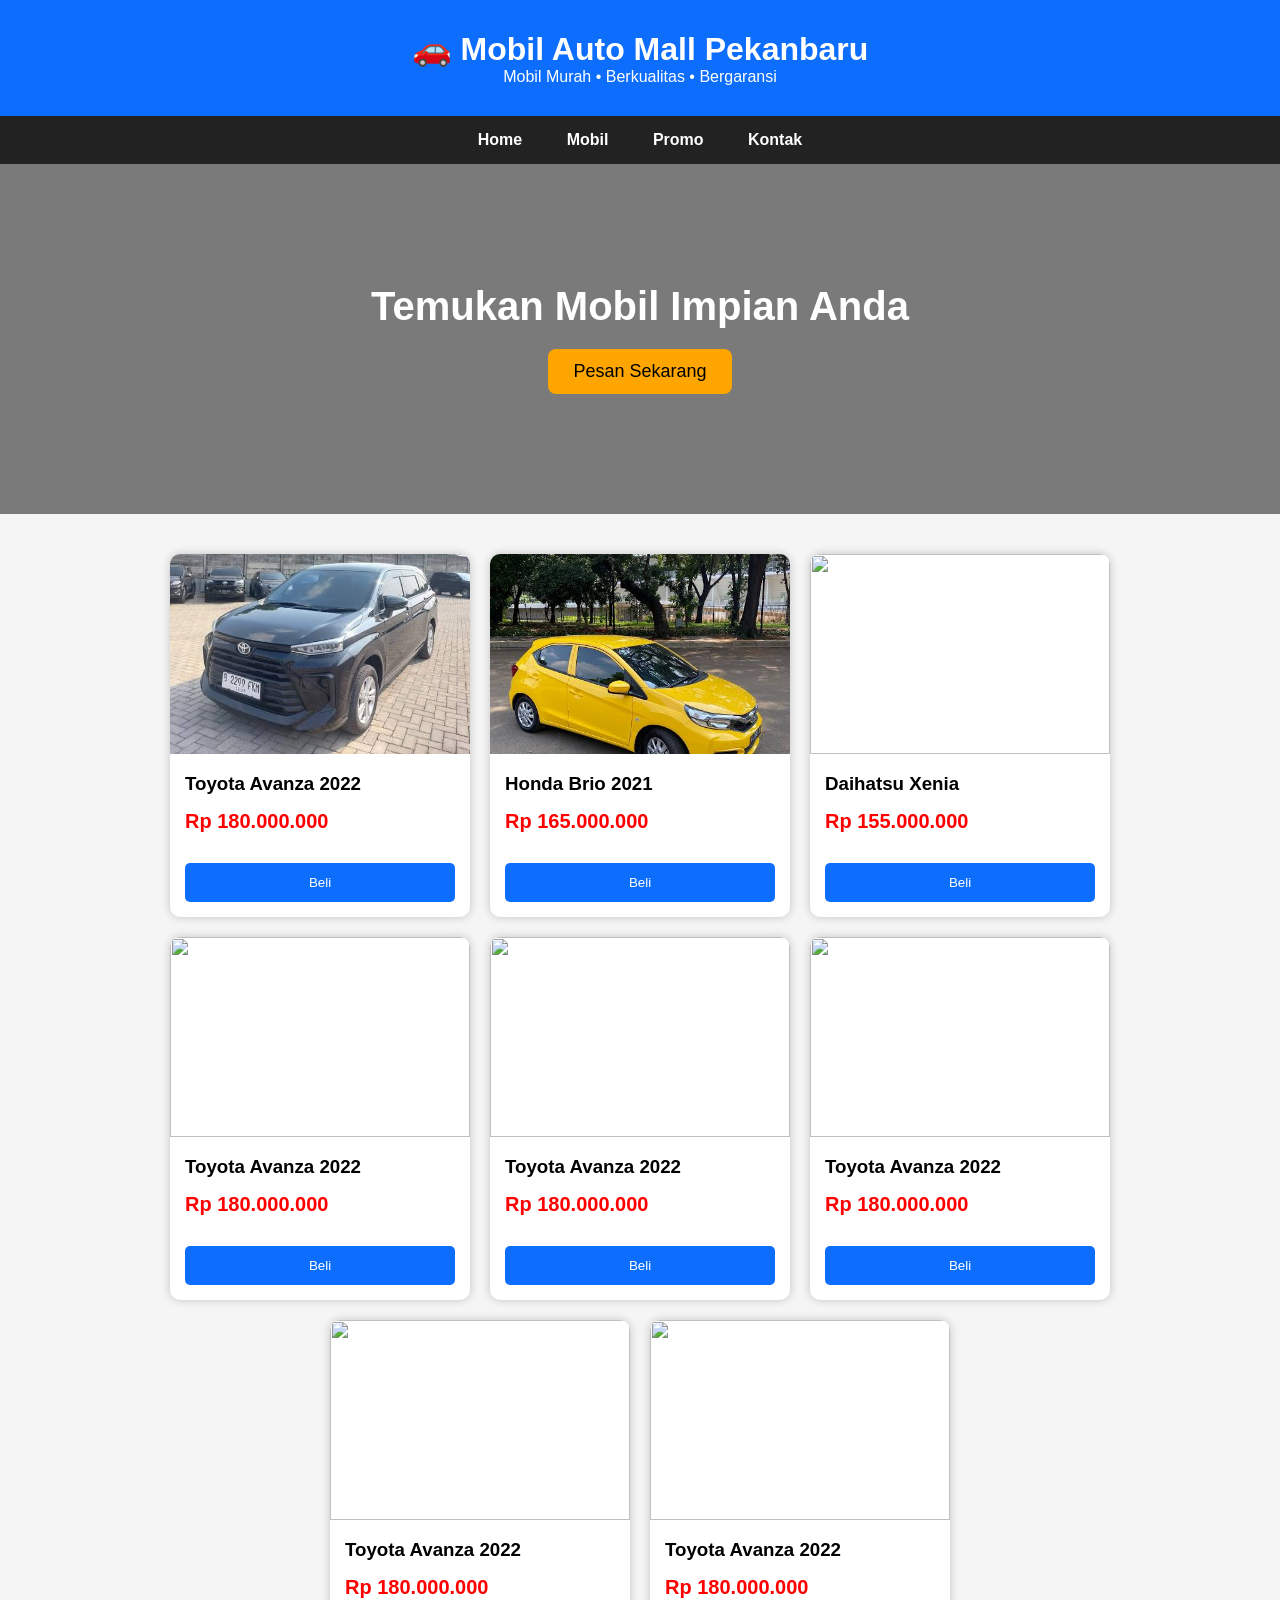
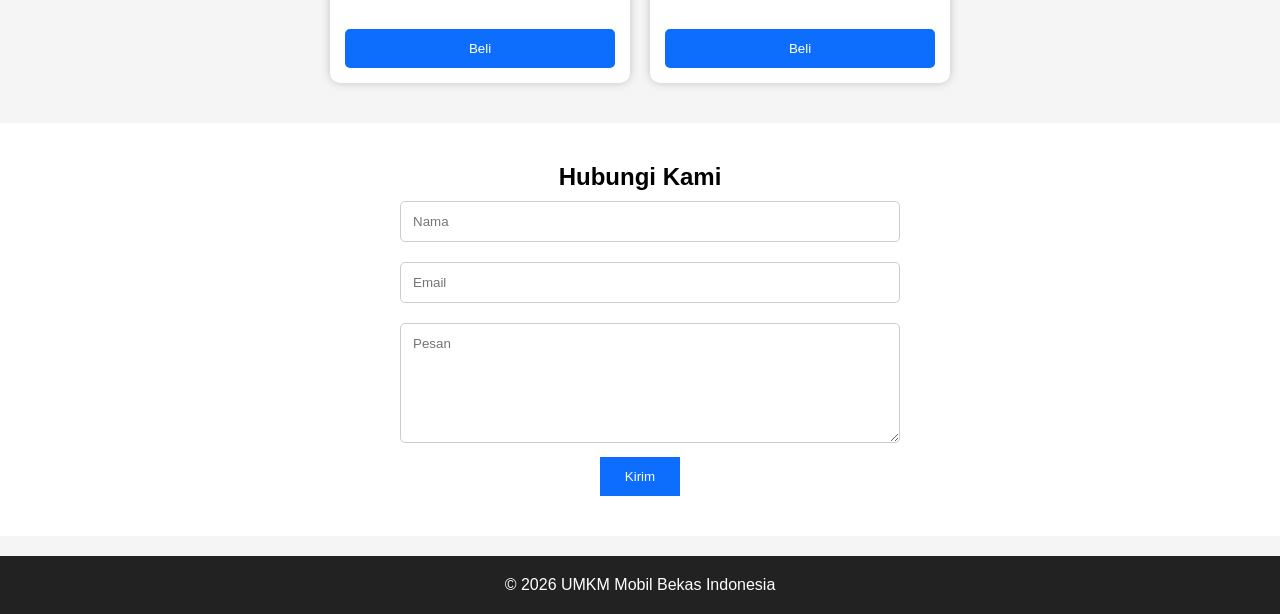
==== index.html @ 987cb66a "Add files via upload" ====
<!DOCTYPE html>
<html lang="id">
<head>
    <meta charset="UTF-8">
    <meta name="viewport" content="width=device-width, initial-scale=1.0">
    <title>UMKM Jual Mobil Bekas</title>
    <link rel="stylesheet" href="style.css">
</head>
<body>

<header>
    <h1>🚗 Mobil Auto Mall Pekanbaru</h1>
    <p>Mobil Murah • Berkualitas • Bergaransi</p>
</header>

<nav>
    <a href="#">Home</a>
    <a href="#">Mobil</a>
    <a href="#">Promo</a>
    <a href="#">Kontak</a>
</nav>

<section class="hero">
    <h2>Temukan Mobil Impian Anda</h2>
    <button onclick="pesan()">Pesan Sekarang</button>
</section>

<section class="produk">

<div class="card">
<img src="1.jpg">
<h3>Toyota Avanza 2022</h3>
<p>Rp 180.000.000</p>
<button onclick="beli('Toyota Avanza')">Beli</button>
</div>

<div class="card">
<img src="2.jpg">
<h3>Honda Brio 2021</h3>
<p>Rp 165.000.000</p>
<button onclick="beli('Honda Brio')">Beli</button>
</div>

<div class="card">
<img src="https://images.unsplash.com/photo-1552519507-da3b142c6e3d?w=500" alt="">
<h3>Daihatsu Xenia</h3>
<p>Rp 155.000.000</p>
<button onclick="beli('Daihatsu Xenia')">Beli</button>
</div>


<div class="card">
<img src="https://images.unsplash.com/photo-1503376780353-7e6692767b70?w=500" alt="">
<h3>Toyota Avanza 2022</h3>
<p>Rp 180.000.000</p>
<button onclick="beli('Toyota Avanza')">Beli</button>
</div>

<div class="card">
<img src="https://images.unsplash.com/photo-1503376780353-7e6692767b70?w=500" alt="">
<h3>Toyota Avanza 2022</h3>
<p>Rp 180.000.000</p>
<button onclick="beli('Toyota Avanza')">Beli</button>
</div>


<div class="card">
<img src="https://images.unsplash.com/photo-1503376780353-7e6692767b70?w=500" alt="">
<h3>Toyota Avanza 2022</h3>
<p>Rp 180.000.000</p>
<button onclick="beli('Toyota Avanza')">Beli</button>
</div>

<div class="card">
<img src="https://images.unsplash.com/photo-1503376780353-7e6692767b70?w=500" alt="">
<h3>Toyota Avanza 2022</h3>
<p>Rp 180.000.000</p>
<button onclick="beli('Toyota Avanza')">Beli</button>
</div>

<div class="card">
<img src="https://images.unsplash.com/photo-1503376780353-7e6692767b70?w=500" alt="">
<h3>Toyota Avanza 2022</h3>
<p>Rp 180.000.000</p>
<button onclick="beli('Toyota Avanza')">Beli</button>
</div>


</section>

<section class="kontak">
<h2>Hubungi Kami</h2>

<form onsubmit="return kirim()">

<input type="text" id="nama" placeholder="Nama" required>

<input type="email" id="email" placeholder="Email" required>

<textarea id="pesan" placeholder="Pesan"></textarea>

<button type="submit">Kirim</button>

</form>

</section>

<footer>
<p>© 2026 UMKM Mobil Bekas Indonesia</p>
</footer>

<script src="script.js"></script>

</body>
</html>
---- style.css ----
*{
margin:0;
padding:0;
box-sizing:border-box;
font-family:Arial, sans-serif;
}

body{
background:#f5f5f5;
}

header{
background:#0d6efd;
color:white;
padding:30px;
text-align:center;
}

nav{
background:#222;
padding:15px;
text-align:center;
}

nav a{
color:white;
text-decoration:none;
margin:20px;
font-weight:bold;
}

nav a:hover{
color:yellow;
}

.hero{
height:350px;
background:linear-gradient(rgba(0,0,0,.5),rgba(0,0,0,.5)),
url("https://images.unsplash.com/photo-1492144534655-ae79c964c9d7?w=1200");
background-size:cover;
background-position:center;
display:flex;
flex-direction:column;
justify-content:center;
align-items:center;
color:white;
}

.hero h2{
font-size:40px;
margin-bottom:20px;
}

.hero button{
padding:12px 25px;
font-size:18px;
background:orange;
border:none;
cursor:pointer;
border-radius:8px;
}

.hero button:hover{
background:red;
color:white;
}

.produk{
display:flex;
justify-content:center;
flex-wrap:wrap;
gap:20px;
padding:40px;
}

.card{
width:300px;
background:white;
border-radius:10px;
overflow:hidden;
box-shadow:0 0 10px rgba(0,0,0,.2);
transition:.4s;
}

.card:hover{
transform:translateY(-10px);
}

.card img{
width:100%;
height:200px;
object-fit:cover;
}

.card h3{
margin:15px;
}

.card p{
margin:15px;
font-size:20px;
color:red;
font-weight:bold;
}

.card button{
margin:15px;
width:90%;
padding:12px;
background:#0d6efd;
color:white;
border:none;
cursor:pointer;
border-radius:5px;
}

.card button:hover{
background:green;
}

.kontak{
background:white;
padding:40px;
text-align:center;
}

form{
max-width:500px;
margin:auto;
}

input,textarea{
width:100%;
padding:12px;
margin:10px;
border:1px solid #ccc;
border-radius:5px;
}

textarea{
height:120px;
}

form button{
padding:12px 25px;
background:#0d6efd;
color:white;
border:none;
cursor:pointer;
}

footer{
background:#222;
color:white;
padding:20px;
text-align:center;
margin-top:20px;
}

@media(max-width:768px){
.produk{
flex-direction:column;
align-items:center;
}

.hero h2{
font-size:28px;
}
}
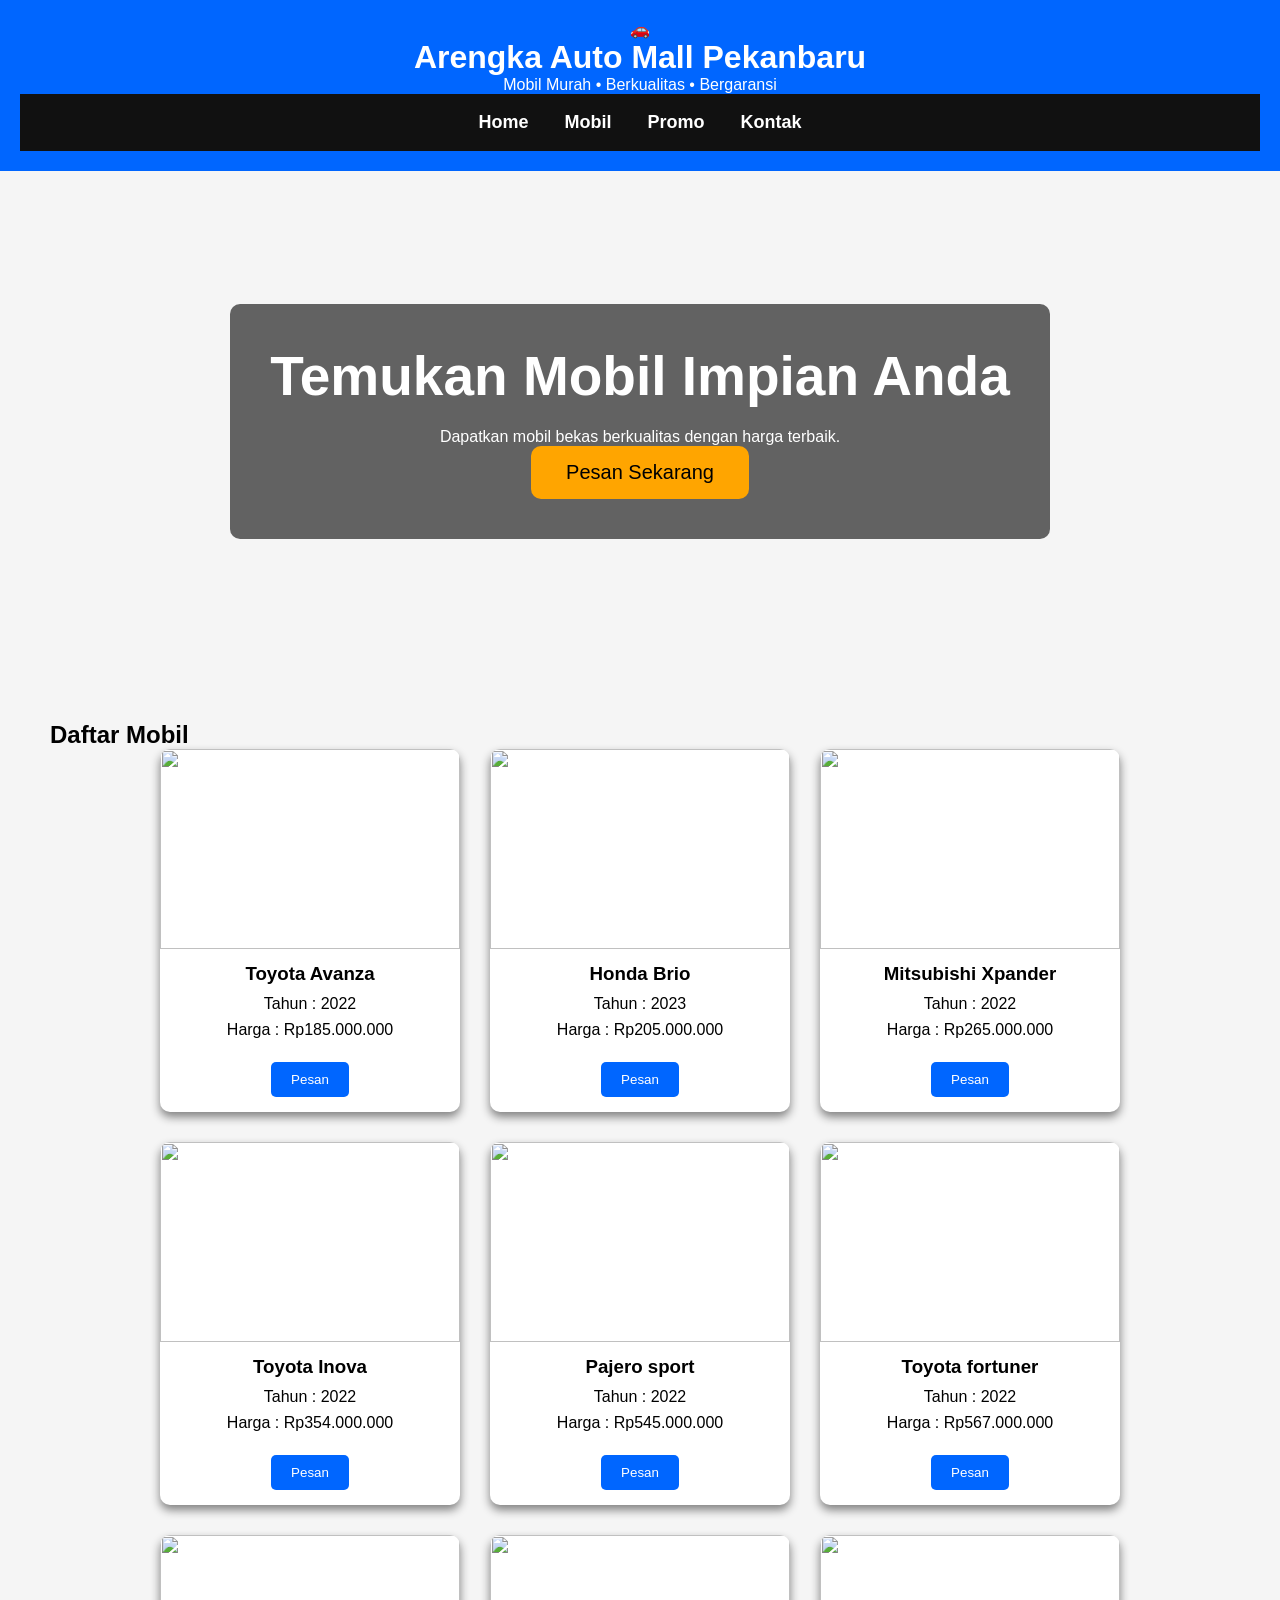
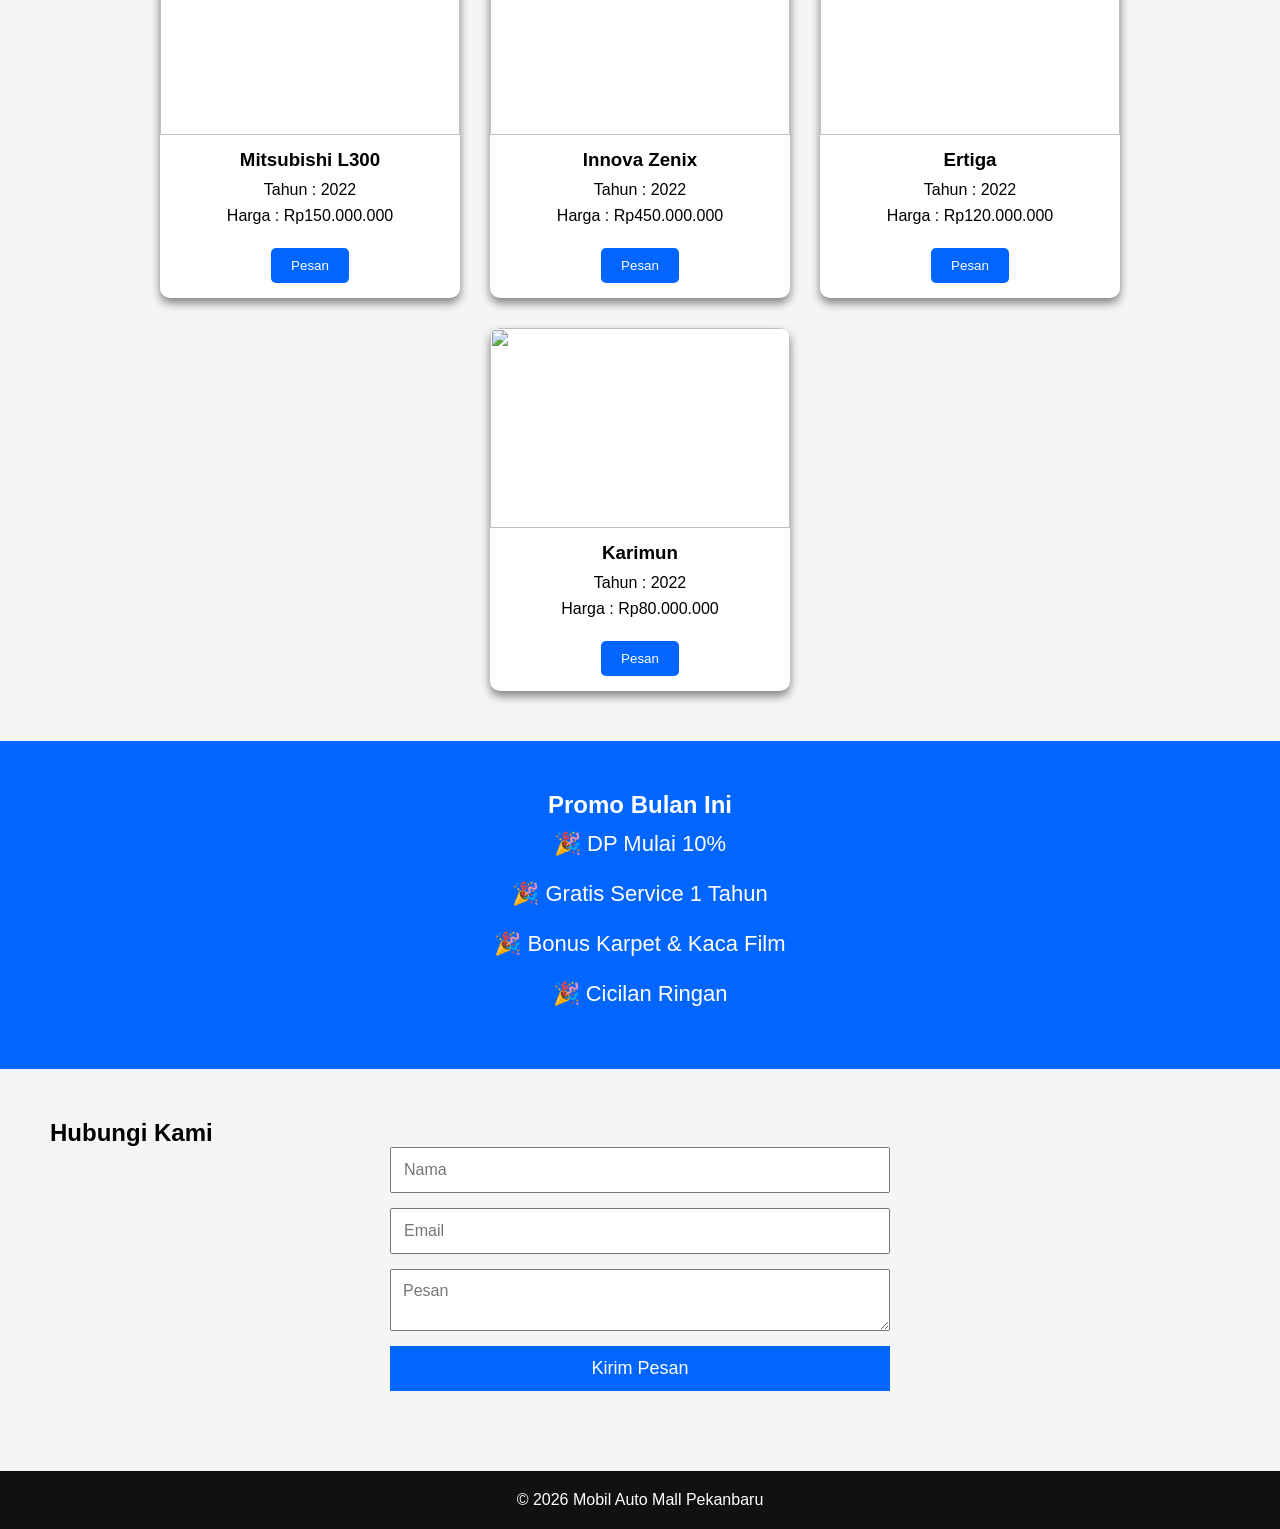
==== commit adc40097: "Add files via upload" ====
--- a/index.html
+++ b/index.html
@@ -1,112 +1,172 @@
 <!DOCTYPE html>
 <html lang="id">
 <head>
-    <meta charset="UTF-8">
-    <meta name="viewport" content="width=device-width, initial-scale=1.0">
-    <title>UMKM Jual Mobil Bekas</title>
-    <link rel="stylesheet" href="style.css">
+<meta charset="UTF-8">
+<meta name="viewport" content="width=device-width, initial-scale=1.0">
+<title>Mobil Auto Mall Pekanbaru</title>
+
+<link rel="stylesheet" href="style.css">
 </head>
 <body>
 
+<!-- HEADER -->
 <header>
-    <h1>🚗 Mobil Auto Mall Pekanbaru</h1>
-    <p>Mobil Murah • Berkualitas • Bergaransi</p>
+    <div class="logo">
+        🚗 <h1>Arengka Auto Mall Pekanbaru</h1>
+        <p>Mobil Murah • Berkualitas • Bergaransi</p>
+    </div>
+
+    <nav>
+        <ul>
+            <li><a href="#home">Home</a></li>
+            <li><a href="#mobil">Mobil</a></li>
+            <li><a href="#promo">Promo</a></li>
+            <li><a href="#kontak">Kontak</a></li>
+        </ul>
+    </nav>
 </header>
 
-<nav>
-    <a href="#">Home</a>
-    <a href="#">Mobil</a>
-    <a href="#">Promo</a>
-    <a href="#">Kontak</a>
-</nav>
+<!-- HOME -->
+<section id="home" class="hero">
+    <div class="hero-text">
+        <h2>Temukan Mobil Impian Anda</h2>
+        <p>Dapatkan mobil bekas berkualitas dengan harga terbaik.</p>
 
-<section class="hero">
-    <h2>Temukan Mobil Impian Anda</h2>
-    <button onclick="pesan()">Pesan Sekarang</button>
+        <button onclick="pesanSekarang()">
+            Pesan Sekarang
+        </button>
+    </div>
 </section>
 
-<section class="produk">
+<!-- MOBIL -->
+<section id="mobil">
+
+<h2>Daftar Mobil</h2>
+
+<div class="card-container">
 
 <div class="card">
-<img src="1.jpg">
-<h3>Toyota Avanza 2022</h3>
-<p>Rp 180.000.000</p>
-<button onclick="beli('Toyota Avanza')">Beli</button>
+<img src="avanza.jpg" alt="">
+<h3>Toyota Avanza</h3>
+<p>Tahun : 2022</p>
+<p>Harga : Rp185.000.000</p>
+<button onclick="pesanMobil('Toyota Avanza')">Pesan</button>
 </div>
 
 <div class="card">
-<img src="2.jpg">
-<h3>Honda Brio 2021</h3>
-<p>Rp 165.000.000</p>
-<button onclick="beli('Honda Brio')">Beli</button>
+<img src="brio.jpg" alt="">
+<h3>Honda Brio</h3>
+<p>Tahun : 2023</p>
+<p>Harga : Rp205.000.000</p>
+<button onclick="pesanMobil('Honda Brio')">Pesan</button>
 </div>
 
 <div class="card">
-<img src="https://images.unsplash.com/photo-1552519507-da3b142c6e3d?w=500" alt="">
-<h3>Daihatsu Xenia</h3>
-<p>Rp 155.000.000</p>
-<button onclick="beli('Daihatsu Xenia')">Beli</button>
-</div>
-
-
-<div class="card">
-<img src="https://images.unsplash.com/photo-1503376780353-7e6692767b70?w=500" alt="">
-<h3>Toyota Avanza 2022</h3>
-<p>Rp 180.000.000</p>
-<button onclick="beli('Toyota Avanza')">Beli</button>
+<img src="xpander.jpg" alt="">
+<h3>Mitsubishi Xpander</h3>
+<p>Tahun : 2022</p>
+<p>Harga : Rp265.000.000</p>
+<button onclick="pesanMobil('Xpander')">Pesan</button>
 </div>
 
 <div class="card">
-<img src="https://images.unsplash.com/photo-1503376780353-7e6692767b70?w=500" alt="">
-<h3>Toyota Avanza 2022</h3>
-<p>Rp 180.000.000</p>
-<button onclick="beli('Toyota Avanza')">Beli</button>
-</div>
+<img src="innova.jpg" alt="">
+<h3>Toyota Inova</h3>
+<p>Tahun : 2022</p>
+<p>Harga : Rp354.000.000</p>
+<button onclick="pesanMobil('Toyota Innova')">Pesan</button>
+</div><div class="card">
 
-
-<div class="card">
-<img src="https://images.unsplash.com/photo-1503376780353-7e6692767b70?w=500" alt="">
-<h3>Toyota Avanza 2022</h3>
-<p>Rp 180.000.000</p>
-<button onclick="beli('Toyota Avanza')">Beli</button>
+<img src="pajero.jpg" alt="">
+<h3>Pajero sport</h3>
+<p>Tahun : 2022</p>
+<p>Harga : Rp545.000.000</p>
+<button onclick="pesanMobil('Pajero sport')">Pesan</button>
 </div>
 
 <div class="card">
-<img src="https://images.unsplash.com/photo-1503376780353-7e6692767b70?w=500" alt="">
-<h3>Toyota Avanza 2022</h3>
-<p>Rp 180.000.000</p>
-<button onclick="beli('Toyota Avanza')">Beli</button>
+<img src="fortuner.jpg" alt="">
+<h3>Toyota fortuner</h3>
+<p>Tahun : 2022</p>
+<p>Harga : Rp567.000.000</p>
+<button onclick="pesanMobil('Toyota fortuner')">Pesan</button>
 </div>
 
 <div class="card">
-<img src="https://images.unsplash.com/photo-1503376780353-7e6692767b70?w=500" alt="">
-<h3>Toyota Avanza 2022</h3>
-<p>Rp 180.000.000</p>
-<button onclick="beli('Toyota Avanza')">Beli</button>
+<img src="l300.jpg" alt="">
+<h3>Mitsubishi L300</h3>
+<p>Tahun : 2022</p>
+<p>Harga : Rp150.000.000</p>
+<button onclick="pesanMobil('MitsubishiL300')">Pesan</button>
 </div>
 
+<div class="card">
+<img src="zenix.jpg" alt="">
+<h3>Innova Zenix</h3>
+<p>Tahun : 2022</p>
+<p>Harga : Rp450.000.000</p>
+<button onclick="pesanMobil('Innova Zenix')">Pesan</button>
+</div>
+
+<div class="card">
+<img src="ertiga.jpg" alt="">
+<h3>Ertiga</h3>
+<p>Tahun : 2022</p>
+<p>Harga : Rp120.000.000</p>
+<button onclick="pesanMobil('Ertiga')">Pesan</button>
+</div>
+
+<div class="card">
+<img src="karimun.jpg" alt="">
+<h3>Karimun</h3>
+<p>Tahun : 2022</p>
+<p>Harga : Rp80.000.000</p>
+<button onclick="pesanMobil('Karimun')">Pesan</button>
+</div>
+
+</div>
 
 </section>
 
-<section class="kontak">
+<!-- PROMO -->
+<section id="promo" class="promo">
+
+<h2>Promo Bulan Ini</h2>
+
+<ul>
+<li>🎉 DP Mulai 10%</li>
+<li>🎉 Gratis Service 1 Tahun</li>
+<li>🎉 Bonus Karpet & Kaca Film</li>
+<li>🎉 Cicilan Ringan</li>
+</ul>
+
+</section>
+
+<!-- KONTAK -->
+<section id="kontak">
+
 <h2>Hubungi Kami</h2>
 
-<form onsubmit="return kirim()">
+<form>
 
-<input type="text" id="nama" placeholder="Nama" required>
+<input type="text" placeholder="Nama" required>
 
-<input type="email" id="email" placeholder="Email" required>
+<input type="email" placeholder="Email" required>
 
-<textarea id="pesan" placeholder="Pesan"></textarea>
+<textarea placeholder="Pesan"></textarea>
 
-<button type="submit">Kirim</button>
+<button type="submit">
+Kirim Pesan
+</button>
 
 </form>
 
 </section>
 
 <footer>
-<p>© 2026 UMKM Mobil Bekas Indonesia</p>
+
+<p>© 2026 Mobil Auto Mall Pekanbaru</p>
+
 </footer>
 
 <script src="script.js"></script>
--- a/style.css
+++ b/style.css
@@ -2,7 +2,7 @@
 margin:0;
 padding:0;
 box-sizing:border-box;
-font-family:Arial, sans-serif;
+font-family:Arial;
 }
 
 body{
@@ -10,80 +10,91 @@
 }
 
 header{
-background:#0d6efd;
+background:#0066ff;
 color:white;
-padding:30px;
+text-align:center;
+padding:20px;
+}
+
+nav{
+background:#111;
+}
+
+nav ul{
+display:flex;
+justify-content:center;
+list-style:none;
+}
+
+nav ul li{
+padding:18px;
+}
+
+nav ul li a{
+color:white;
+text-decoration:none;
+font-size:18px;
+font-weight:bold;
+}
+
+nav ul li:hover{
+background:#ff9800;
+}
+
+.hero{
+height:500px;
+background:url("arengka.jpg") center;
+background-size:cover;
+display:flex;
+justify-content:center;
+align-items:center;
 text-align:center;
 }
 
-nav{
-background:#222;
-padding:15px;
-text-align:center;
-}
-
-nav a{
+.hero-text{
+background:rgba(0,0,0,.6);
+padding:40px;
 color:white;
-text-decoration:none;
-margin:20px;
-font-weight:bold;
-}
-
-nav a:hover{
-color:yellow;
-}
-
-.hero{
-height:350px;
-background:linear-gradient(rgba(0,0,0,.5),rgba(0,0,0,.5)),
-url("https://images.unsplash.com/photo-1492144534655-ae79c964c9d7?w=1200");
-background-size:cover;
-background-position:center;
-display:flex;
-flex-direction:column;
-justify-content:center;
-align-items:center;
-color:white;
+border-radius:10px;
 }
 
 .hero h2{
-font-size:40px;
+font-size:55px;
 margin-bottom:20px;
 }
 
 .hero button{
-padding:12px 25px;
-font-size:18px;
+padding:15px 35px;
 background:orange;
 border:none;
+font-size:20px;
+border-radius:10px;
 cursor:pointer;
-border-radius:8px;
 }
 
 .hero button:hover{
-background:red;
+background:#ff6600;
 color:white;
 }
 
-.produk{
+section{
+padding:50px;
+}
+
+.card-container{
 display:flex;
 justify-content:center;
+gap:30px;
 flex-wrap:wrap;
-gap:20px;
-padding:40px;
 }
 
 .card{
+background:white;
 width:300px;
-background:white;
 border-radius:10px;
 overflow:hidden;
-box-shadow:0 0 10px rgba(0,0,0,.2);
-transition:.4s;
-}
-
-.card:hover{
-transform:translateY(-10px);
+box-shadow:0 5px 10px gray;
+text-align:center;
 }
 
 .card img{
@@ -93,77 +104,65 @@
 }
 
 .card h3{
-margin:15px;
+margin:10px;
 }
 
 .card p{
-margin:15px;
-font-size:20px;
-color:red;
-font-weight:bold;
+margin:8px;
 }
 
 .card button{
+background:#0066ff;
+color:white;
+padding:10px 20px;
 margin:15px;
-width:90%;
-padding:12px;
-background:#0d6efd;
-color:white;
 border:none;
 cursor:pointer;
 border-radius:5px;
 }
 
 .card button:hover{
-background:green;
+background:orange;
 }
 
-.kontak{
-background:white;
-padding:40px;
+.promo{
+background:#0066ff;
+color:white;
 text-align:center;
+}
+
+.promo ul{
+list-style:none;
+font-size:22px;
+line-height:50px;
 }
 
 form{
 max-width:500px;
 margin:auto;
+display:flex;
+flex-direction:column;
+gap:15px;
 }
 
 input,textarea{
-width:100%;
 padding:12px;
-margin:10px;
-border:1px solid #ccc;
-border-radius:5px;
-}
-
-textarea{
-height:120px;
+font-size:16px;
 }
 
 form button{
-padding:12px 25px;
-background:#0d6efd;
+background:#0066ff;
 color:white;
+padding:12px;
 border:none;
+font-size:18px;
 cursor:pointer;
 }
 
 footer{
-background:#222;
+background:#111;
 color:white;
+text-align:center;
 padding:20px;
-text-align:center;
-margin-top:20px;
-}
-
-@media(max-width:768px){
-.produk{
-flex-direction:column;
-align-items:center;
-}
-
-.hero h2{
-font-size:28px;
-}
+margin-top:30px;
 }
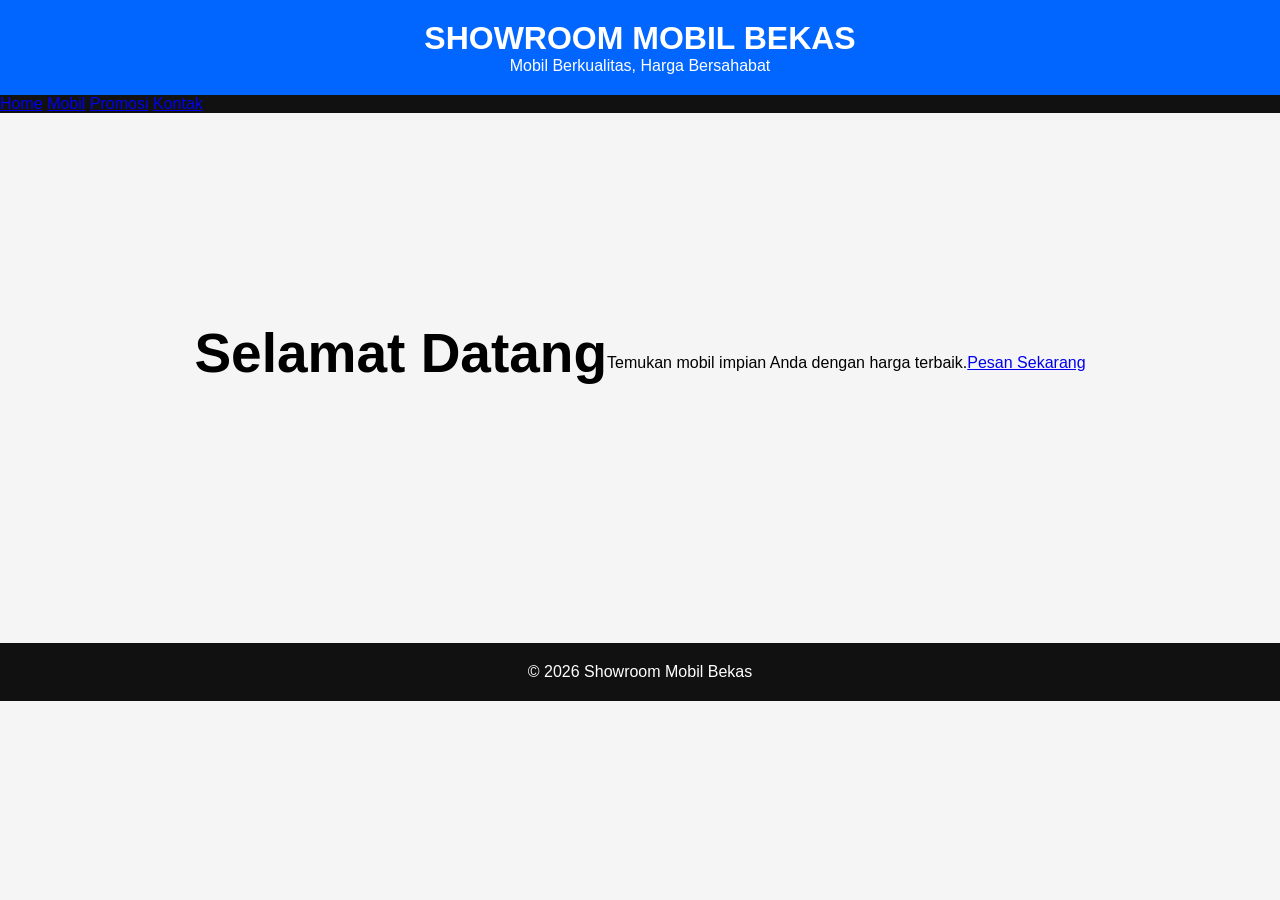
==== commit 26d3f4c6: "Update index.html" ====
--- a/index.html
+++ b/index.html
@@ -1,175 +1,34 @@
 <!DOCTYPE html>
 <html lang="id">
 <head>
-<meta charset="UTF-8">
-<meta name="viewport" content="width=device-width, initial-scale=1.0">
-<title>Mobil Auto Mall Pekanbaru</title>
-
-<link rel="stylesheet" href="style.css">
+    <meta charset="UTF-8">
+    <title>Jual Beli Mobil Bekas</title>
+    <link rel="stylesheet" href="style.css">
 </head>
 <body>
 
-<!-- HEADER -->
 <header>
-    <div class="logo">
-        🚗 <h1>Arengka Auto Mall Pekanbaru</h1>
-        <p>Mobil Murah • Berkualitas • Bergaransi</p>
-    </div>
-
-    <nav>
-        <ul>
-            <li><a href="#home">Home</a></li>
-            <li><a href="#mobil">Mobil</a></li>
-            <li><a href="#promo">Promo</a></li>
-            <li><a href="#kontak">Kontak</a></li>
-        </ul>
-    </nav>
+    <h1>SHOWROOM MOBIL BEKAS</h1>
+    <p>Mobil Berkualitas, Harga Bersahabat</p>
 </header>
 
-<!-- HOME -->
-<section id="home" class="hero">
-    <div class="hero-text">
-        <h2>Temukan Mobil Impian Anda</h2>
-        <p>Dapatkan mobil bekas berkualitas dengan harga terbaik.</p>
+<nav>
+    <a href="index.html">Home</a>
+    <a href="mobil.html">Mobil</a>
+    <a href="promosi.html">Promosi</a>
+    <a href="kontak.html">Kontak</a>
+</nav>
 
-        <button onclick="pesanSekarang()">
-            Pesan Sekarang
-        </button>
-    </div>
-</section>
-
-<!-- MOBIL -->
-<section id="mobil">
-
-<h2>Daftar Mobil</h2>
-
-<div class="card-container">
-
-<div class="card">
-<img src="avanza.jpg" alt="">
-<h3>Toyota Avanza</h3>
-<p>Tahun : 2022</p>
-<p>Harga : Rp185.000.000</p>
-<button onclick="pesanMobil('Toyota Avanza')">Pesan</button>
-</div>
-
-<div class="card">
-<img src="brio.jpg" alt="">
-<h3>Honda Brio</h3>
-<p>Tahun : 2023</p>
-<p>Harga : Rp205.000.000</p>
-<button onclick="pesanMobil('Honda Brio')">Pesan</button>
-</div>
-
-<div class="card">
-<img src="xpander.jpg" alt="">
-<h3>Mitsubishi Xpander</h3>
-<p>Tahun : 2022</p>
-<p>Harga : Rp265.000.000</p>
-<button onclick="pesanMobil('Xpander')">Pesan</button>
-</div>
-
-<div class="card">
-<img src="innova.jpg" alt="">
-<h3>Toyota Inova</h3>
-<p>Tahun : 2022</p>
-<p>Harga : Rp354.000.000</p>
-<button onclick="pesanMobil('Toyota Innova')">Pesan</button>
-</div><div class="card">
-
-<img src="pajero.jpg" alt="">
-<h3>Pajero sport</h3>
-<p>Tahun : 2022</p>
-<p>Harga : Rp545.000.000</p>
-<button onclick="pesanMobil('Pajero sport')">Pesan</button>
-</div>
-
-<div class="card">
-<img src="fortuner.jpg" alt="">
-<h3>Toyota fortuner</h3>
-<p>Tahun : 2022</p>
-<p>Harga : Rp567.000.000</p>
-<button onclick="pesanMobil('Toyota fortuner')">Pesan</button>
-</div>
-
-<div class="card">
-<img src="l300.jpg" alt="">
-<h3>Mitsubishi L300</h3>
-<p>Tahun : 2022</p>
-<p>Harga : Rp150.000.000</p>
-<button onclick="pesanMobil('MitsubishiL300')">Pesan</button>
-</div>
-
-<div class="card">
-<img src="zenix.jpg" alt="">
-<h3>Innova Zenix</h3>
-<p>Tahun : 2022</p>
-<p>Harga : Rp450.000.000</p>
-<button onclick="pesanMobil('Innova Zenix')">Pesan</button>
-</div>
-
-<div class="card">
-<img src="ertiga.jpg" alt="">
-<h3>Ertiga</h3>
-<p>Tahun : 2022</p>
-<p>Harga : Rp120.000.000</p>
-<button onclick="pesanMobil('Ertiga')">Pesan</button>
-</div>
-
-<div class="card">
-<img src="karimun.jpg" alt="">
-<h3>Karimun</h3>
-<p>Tahun : 2022</p>
-<p>Harga : Rp80.000.000</p>
-<button onclick="pesanMobil('Karimun')">Pesan</button>
-</div>
-
-</div>
-
-</section>
-
-<!-- PROMO -->
-<section id="promo" class="promo">
-
-<h2>Promo Bulan Ini</h2>
-
-<ul>
-<li>🎉 DP Mulai 10%</li>
-<li>🎉 Gratis Service 1 Tahun</li>
-<li>🎉 Bonus Karpet & Kaca Film</li>
-<li>🎉 Cicilan Ringan</li>
-</ul>
-
-</section>
-
-<!-- KONTAK -->
-<section id="kontak">
-
-<h2>Hubungi Kami</h2>
-
-<form>
-
-<input type="text" placeholder="Nama" required>
-
-<input type="email" placeholder="Email" required>
-
-<textarea placeholder="Pesan"></textarea>
-
-<button type="submit">
-Kirim Pesan
-</button>
-
-</form>
-
+<section class="hero">
+    <h2>Selamat Datang</h2>
+    <p>Temukan mobil impian Anda dengan harga terbaik.</p>
+   <a href="mobil.html" class="btn">Pesan Sekarang</a>
 </section>
 
 <footer>
-
-<p>© 2026 Mobil Auto Mall Pekanbaru</p>
-
+    <p>© 2026 Showroom Mobil Bekas</p>
 </footer>
 
 <script src="script.js"></script>
-
 </body>
-</html>+</html>
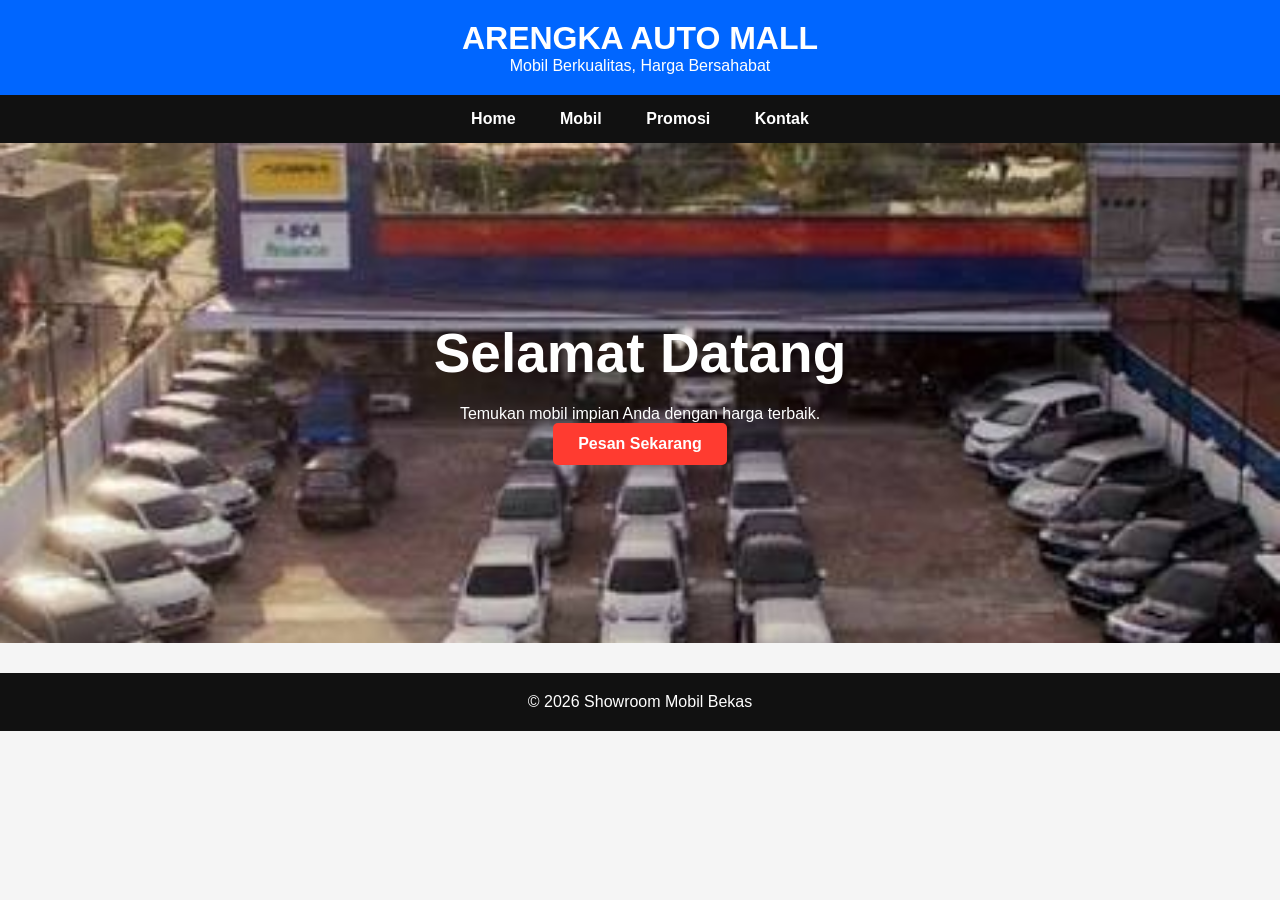
==== commit fc2c41f3: "Update index.html" ====
--- a/index.html
+++ b/index.html
@@ -8,7 +8,7 @@
 <body>
 
 <header>
-    <h1>SHOWROOM MOBIL BEKAS</h1>
+    <h1>ARENGKA AUTO MALL</h1>
     <p>Mobil Berkualitas, Harga Bersahabat</p>
 </header>
 
--- a/style.css
+++ b/style.css
@@ -6,6 +6,104 @@
 }
 
 body{
+background:#f4f4f4;
+}
+
+header{
+background:#003366;
+color:white;
+padding:25px;
+text-align:center;
+}
+
+nav{
+background:#0066cc;
+padding:15px;
+text-align:center;
+}
+
+nav a{
+color:white;
+text-decoration:none;
+margin:20px;
+font-weight:bold;
+}
+
+nav a:hover{
+color:yellow;
+}
+
+.hero{
+height:400px;
+display:flex;
+flex-direction:column;
+justify-content:center;
+align-items:center;
+background:linear-gradient(#003366,#3399ff);
+color:white;
+}
+
+button{
+padding:12px 25px;
+background:red;
+color:white;
+border:none;
+border-radius:5px;
+cursor:pointer;
+margin-top:15px;
+}
+
+button:hover{
+background:green;
+}
+
+.produk{
+display:flex;
+justify-content:center;
+flex-wrap:wrap;
+margin-top:30px;
+}
+
+.card{
+background:white;
+width:250px;
+margin:20px;
+padding:15px;
+text-align:center;
+border-radius:10px;
+box-shadow:0 0 10px gray;
+}
+
+.card img{
+width:100%;
+border-radius:8px;
+}
+
+section{
+padding:40px;
+}
+
+input,textarea{
+width:100%;
+padding:10px;
+}
+
+footer{
+background:#003366;
+color:white;
+padding:15px;
+text-align:center;
+margin-top:30px;
+}
+
+*{
+margin:0;
+padding:0;
+box-sizing:border-box;
+font-family:Arial;
+}
+
+body{
 background:#f5f5f5;
 }
 
@@ -165,4 +263,159 @@
 text-align:center;
 padding:20px;
 margin-top:30px;
-}+}
+/* PROMOSI */
+
+.promo{
+padding:60px 30px;
+background:#f5f5f5;
+text-align:center;
+}
+
+.promo h2{
+font-size:35px;
+color:#003366;
+margin-bottom:15px;
+}
+
+.promo p{
+margin-bottom:40px;
+font-size:18px;
+}
+
+.promo-box{
+display:flex;
+justify-content:center;
+flex-wrap:wrap;
+gap:25px;
+}
+
+.promo-card{
+width:260px;
+background:white;
+padding:25px;
+border-radius:15px;
+box-shadow:0 5px 15px rgba(0,0,0,0.2);
+transition:0.3s;
+}
+
+.promo-card:hover{
+transform:translateY(-10px);
+}
+
+.promo-card h3{
+color:#0066cc;
+margin-bottom:15px;
+}
+
+.promo-card p{
+font-size:16px;
+margin-bottom:20px;
+}
+
+.promo-card button{
+padding:10px 20px;
+background:#ff3b30;
+color:white;
+border:none;
+border-radius:5px;
+cursor:pointer;
+font-size:15px;
+}
+
+.promo-card button:hover{
+background:#00aa55;
+}
+
+/* HALAMAN KONTAK */
+
+.kontak{
+padding:60px 40px;
+background:#f4f4f4;
+text-align:center;
+}
+
+.kontak h2{
+color:#003366;
+font-size:35px;
+margin-bottom:10px;
+}
+
+.kontak p{
+margin-bottom:30px;
+}
+
+.kontak-box{
+display:flex;
+justify-content:center;
+gap:30px;
+flex-wrap:wrap;
+}
+
+.info{
+width:320px;
+background:#003366;
+color:white;
+padding:25px;
+border-radius:10px;
+text-align:left;
+}
+
+.info h3{
+margin-bottom:20px;
+}
+
+.info p{
+margin-bottom:20px;
+}
+
+.form{
+width:450px;
+background:white;
+padding:25px;
+border-radius:10px;
+box-shadow:0 0 10px rgba(0,0,0,0.2);
+}
+
+.form input,
+.form textarea{
+width:100%;
+padding:12px;
+margin-bottom:15px;
+border:1px solid #ccc;
+border-radius:5px;
+font-size:15px;
+}
+
+.form textarea{
+height:120px;
+resize:none;
+}
+
+.form button{
+width:100%;
+padding:12px;
+background:#ff3b30;
+color:white;
+border:none;
+border-radius:5px;
+font-size:16px;
+cursor:pointer;
+}
+
+.form button:hover{
+background:#00aa55;
+}
+.btn{
+    display:inline-block;
+    padding:12px 25px;
+    background:#ff3b30;
+    color:white;
+    text-decoration:none;
+    border-radius:5px;
+    font-weight:bold;
+}
+
+.btn:hover{
+    background:#00aa55;
+}
